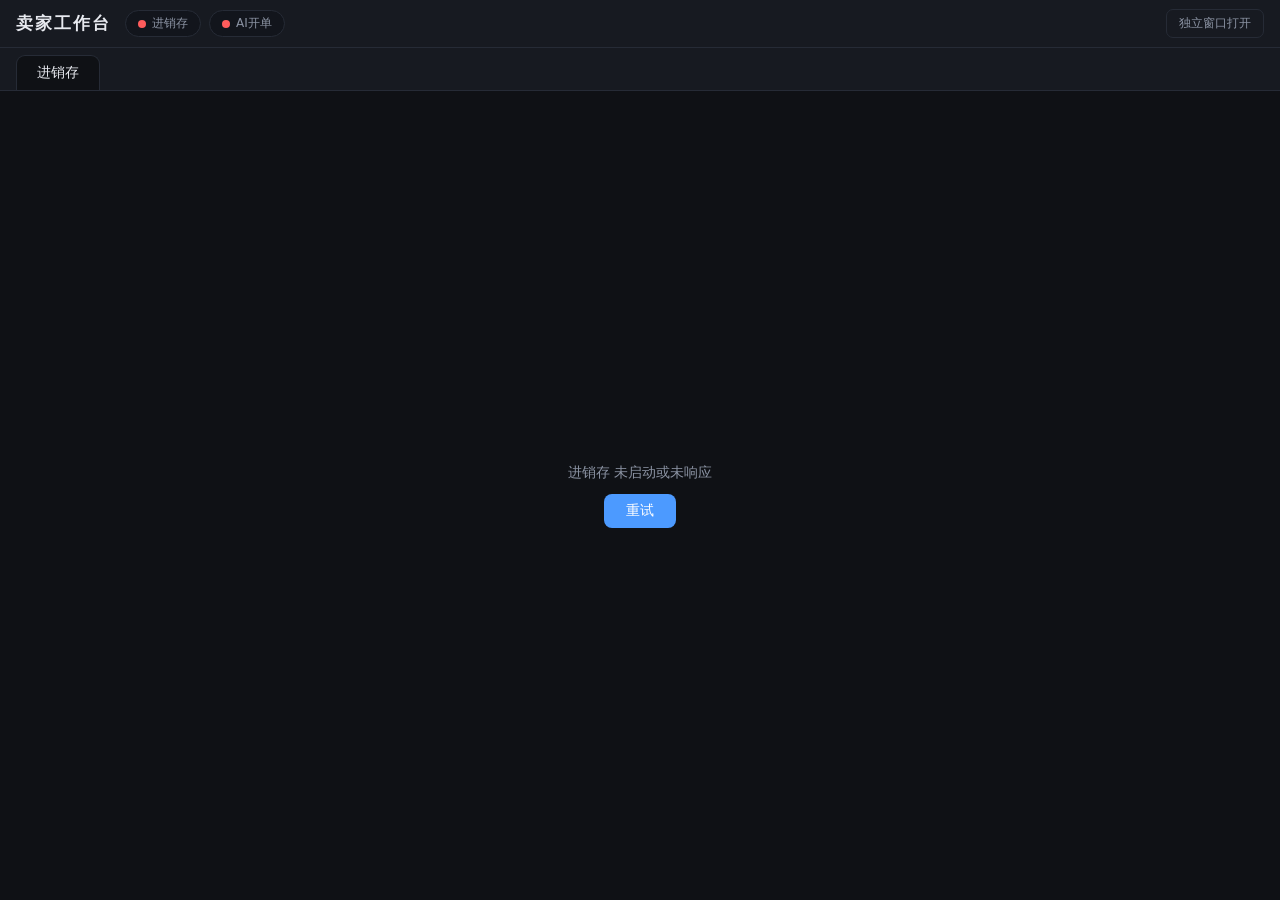
==== jxc/pb_public/workbench/index.html @ 167199cc "初始骨架：闲鱼卖家工作台（AI 客服 + 进销存 + 统一工作台） - assistant/ 闲鱼客服：多店、知识库AI回复、转人工推送、面板、自愈 - jxc/ 进销存：PocketBase + 前" ====
<!doctype html>
<html lang="zh-CN">
<head>
<meta charset="utf-8">
<meta name="viewport" content="width=device-width, initial-scale=1">
<title>卖家工作台</title>
<style>
  :root { --bg:#0f1115; --panel:#171a21; --line:#262b36; --text:#e8eaf0; --dim:#8b93a3;
          --ok:#3ddc84; --bad:#ff5c5c; --warn:#ffb020; --accent:#4c9aff; }
  * { box-sizing:border-box; margin:0; padding:0; }
  html, body { height:100%; }
  body { font-family:"Microsoft YaHei", system-ui, sans-serif; background:var(--bg); color:var(--text);
         display:flex; flex-direction:column; overflow:hidden; }
  header { display:flex; align-items:center; gap:14px; padding:9px 16px; background:var(--panel);
           border-bottom:1px solid var(--line); flex:0 0 auto; }
  .brand { font-size:17px; font-weight:700; letter-spacing:2px; white-space:nowrap; }
  .pills { display:flex; gap:8px; flex:1; flex-wrap:wrap; min-width:0; }
  .pill { display:flex; align-items:center; gap:6px; font-size:12px; color:var(--dim);
          background:#12151c; border:1px solid var(--line); border-radius:20px; padding:4px 12px; white-space:nowrap; }
  .dot { width:8px; height:8px; border-radius:50%; background:#5a6272; flex:0 0 auto; }
  .dot.ok { background:var(--ok); box-shadow:0 0 6px var(--ok); }
  .dot.bad { background:var(--bad); }
  .openBtn { font-size:12px; color:var(--dim); text-decoration:none; border:1px solid var(--line);
             padding:5px 12px; border-radius:7px; white-space:nowrap; }
  .openBtn:hover { color:var(--text); border-color:var(--accent); }
  nav { display:flex; gap:4px; padding:7px 16px 0; background:var(--panel);
        border-bottom:1px solid var(--line); flex:0 0 auto; }
  .tab { padding:8px 20px; font-size:13.5px; color:var(--dim); cursor:pointer; user-select:none;
         border:1px solid transparent; border-bottom:none; border-radius:9px 9px 0 0; }
  .tab:hover { color:var(--text); }
  .tab.active { color:var(--text); background:var(--bg); border-color:var(--line); }
  main { flex:1; position:relative; min-height:0; }
  iframe { position:absolute; inset:0; width:100%; height:100%; border:0; background:#fff; display:none; }
  iframe.active { display:block; }
  .offline { position:absolute; inset:0; display:none; align-items:center; justify-content:center;
             flex-direction:column; gap:12px; color:var(--dim); font-size:14px; background:var(--bg); }
  .offline.show { display:flex; }
  .offline button { background:var(--accent); color:#fff; border:0; border-radius:8px;
                    padding:8px 22px; font-size:14px; cursor:pointer; }
</style>
</head>
<body>
<header>
  <div class="brand">卖家工作台</div>
  <div class="pills" id="pills"></div>
  <a class="openBtn" id="openBtn" target="_blank" rel="noopener">独立窗口打开</a>
</header>
<nav id="tabs"></nav>
<main id="frames"></main>

<script>
const DEFAULT_SERVICES = [
  { key:'pb', label:'进销存', url:'http://127.0.0.1:8090/', health:'http://127.0.0.1:8090/api/health' },
  { key:'ai', label:'AI开单', url:'http://127.0.0.1:8091/health', health:'http://127.0.0.1:8091/health' },
];

function kindOf(svc) {
  if (svc.key === 'ai') return 'svc';
  if (svc.key === 'pb') return 'app';
  if ((svc.key || '').startsWith('xy-')) return 'app';
  return svc.url && svc.url.includes('/health') ? 'svc' : 'app';
}

async function fetchJson(url, ms) {
  const ac = new AbortController();
  const t = setTimeout(() => ac.abort(), ms || 4500);
  try {
    const r = await fetch(url + (url.includes('?') ? '&' : '?') + '_t=' + Date.now(),
                          { cache:'no-store', signal:ac.signal });
    const text = await r.text();
    let j = null; try { j = JSON.parse(text); } catch (e) {}
    return { ok: r.ok, json: j, status: r.status };
  } catch (e) {
    return { ok: false, json: null, error: String(e) };
  } finally { clearTimeout(t); }
}

function buildPills(services) {
  const box = document.getElementById('pills');
  box.innerHTML = '';
  for (const s of services) {
    const el = document.createElement('div');
    el.className = 'pill';
    el.id = 'pill-' + s.key;
    el.innerHTML = '<span class="dot" id="dot-' + s.key + '"></span><span>' + s.label + '</span>';
    box.appendChild(el);
  }
}

let frames = {};
let tabEls = {};
let activeKey = null;

function buildTabs(apps) {
  const nav = document.getElementById('tabs');
  nav.innerHTML = '';
  const main = document.getElementById('frames');
  main.innerHTML = '';
  frames = {}; tabEls = {};
  apps.forEach((s, idx) => {
    const tab = document.createElement('div');
    tab.className = 'tab';
    tab.textContent = s.label;
    tab.onclick = () => activate(s.key);
    nav.appendChild(tab);
    tabEls[s.key] = tab;

    const wrap = document.createElement('div');
    wrap.style.position = 'absolute'; wrap.style.inset = '0'; wrap.style.display = 'none';
    const ifr = document.createElement('iframe');
    ifr.dataset.key = s.key;
    ifr.dataset.src = s.url;
    ifr.title = s.label;
    wrap.appendChild(ifr);
    const off = document.createElement('div');
    off.className = 'offline';
    off.innerHTML = '<div>' + s.label + ' 未启动或未响应</div>' +
                    '<button onclick="reloadActive()">重试</button>';
    wrap.appendChild(off);
    main.appendChild(wrap);
    frames[s.key] = { wrap, ifr, off, svc: s };

    if (idx === 0) activate(s.key);
  });
}

function activate(key) {
  activeKey = key;
  for (const k in frames) {
    const f = frames[k];
    const on = k === key;
    tabEls[k].classList.toggle('active', on);
    f.wrap.style.display = on ? 'block' : 'none';
    if (on) {
      f.ifr.classList.add('active');
      if (!f.ifr.src) f.ifr.src = f.ifr.dataset.src;
      document.getElementById('openBtn').href = f.svc.url;
    } else {
      f.ifr.classList.remove('active');
    }
  }
}

function reloadActive() {
  if (!activeKey) return;
  const f = frames[activeKey];
  f.ifr.src = f.ifr.dataset.src;
  f.off.classList.remove('show');
}

async function poll(services) {
  for (const s of services) {
    const dot = document.getElementById('dot-' + s.key);
    if (!dot) continue;
    const res = await fetchJson(s.health, 4500);
    let ok = res.ok;
    let tip = s.label + '：' + (ok ? '正常' : '未响应');
    if (ok && res.json) {
      if (res.json.ok === true) ok = true;
      if (res.json.client_status) tip = s.label + '：' + res.json.client_status
            + (res.json.auto_reply ? '（自动回复开）' : '（自动回复关）');
      if (res.json.login_status && res.json.login_status !== 'idle') tip += ' / 登录:' + res.json.login_status;
    }
    dot.className = 'dot ' + (ok ? 'ok' : 'bad');
    dot.parentElement.title = tip;
    const f = frames[s.key];
    if (f) {
      const ifrOk = ok;
      f.off.classList.toggle('show', !ifrOk && f.wrap.style.display !== 'none');
    }
  }
}

(async () => {
  let services = DEFAULT_SERVICES;
  try {
    const r = await fetch('services.json?_t=' + Date.now(), { cache:'no-store' });
    if (r.ok) {
      const j = await r.json();
      if (j.services && j.services.length) services = j.services;
    }
  } catch (e) { /* 用默认清单 */ }
  services.sort((a, b) => (a.key === 'pb' ? -1 : b.key === 'pb' ? 1 : a.key.localeCompare(b.key)));
  buildPills(services);
  buildTabs(services.filter(s => kindOf(s) === 'app'));
  poll(services);
  setInterval(() => poll(services), 5000);
})();
</script>
</body>
</html>
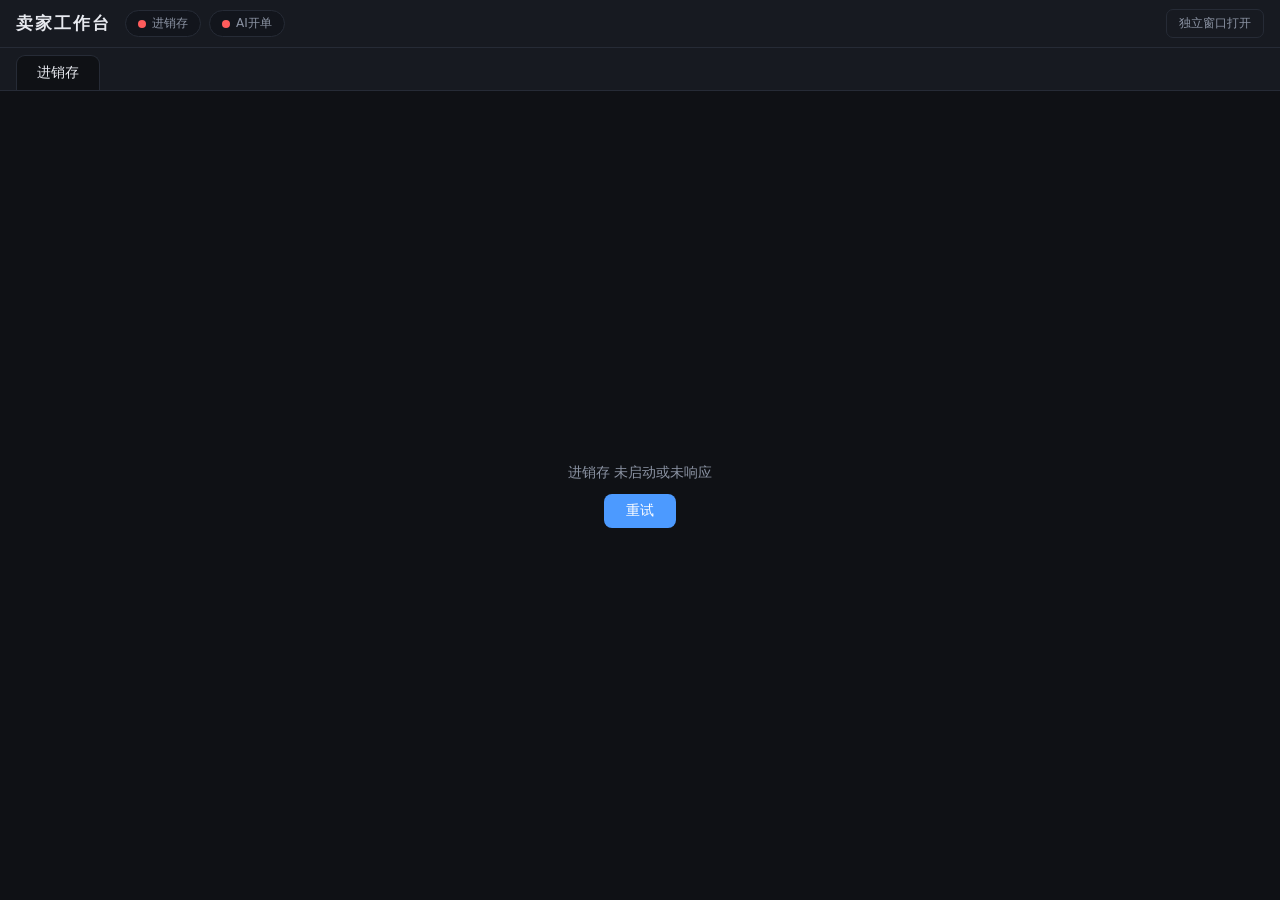
==== commit 3a159a13: "工作台新增闲鱼订单金额看板 - 直连闲鱼卖家工作台接口（merchant.sold.get / order.count）统计   待发货 / 已发货待到账 金额合计，无需浏览器插件 - 刷新节奏自选：" ====
--- a/jxc/pb_public/workbench/index.html
+++ b/jxc/pb_public/workbench/index.html
@@ -23,6 +23,19 @@
   .openBtn { font-size:12px; color:var(--dim); text-decoration:none; border:1px solid var(--line);
              padding:5px 12px; border-radius:7px; white-space:nowrap; }
   .openBtn:hover { color:var(--text); border-color:var(--accent); }
+  .ordersbar { display:none; padding:7px 16px; background:#141821; border-bottom:1px solid var(--line);
+               font-size:12.5px; color:var(--dim); white-space:nowrap; overflow-x:auto;
+               flex:0 0 auto; cursor:pointer; }
+  .ordersbar.show { display:block; }
+  .ordersbar b { color:#ffd000; font-weight:600; }
+  .ordersbar .sep { opacity:.45; margin:0 8px; }
+  .ordersbar .obtitle { color:var(--text); font-weight:600; margin-right:8px; }
+  .ordersbar .obbtn { background:#262b36; color:#e8eaf0; border:1px solid #39404f; border-radius:5px;
+                      font-size:12px; padding:2px 12px; margin-right:10px; cursor:pointer; }
+  .ordersbar .obbtn:hover { border-color:#ffd000; color:#ffd000; }
+  .ordersbar .obbtn:disabled { opacity:.5; cursor:default; }
+  .ordersbar .obsel { background:#262b36; color:#e8eaf0; border:1px solid #39404f; border-radius:5px;
+                      font-size:12px; padding:2px 6px; margin-right:10px; cursor:pointer; }
   nav { display:flex; gap:4px; padding:7px 16px 0; background:var(--panel);
         border-bottom:1px solid var(--line); flex:0 0 auto; }
   .tab { padding:8px 20px; font-size:13.5px; color:var(--dim); cursor:pointer; user-select:none;
@@ -45,6 +58,7 @@
   <div class="pills" id="pills"></div>
   <a class="openBtn" id="openBtn" target="_blank" rel="noopener">独立窗口打开</a>
 </header>
+<div class="ordersbar" id="ordersBar" title="点击立即刷新"></div>
 <nav id="tabs"></nav>
 <main id="frames"></main>
 
@@ -148,6 +162,69 @@
   f.off.classList.remove('show');
 }
 
+function money(n) {
+  return '¥' + Number(n || 0).toLocaleString('zh-CN', { minimumFractionDigits: 2, maximumFractionDigits: 2 });
+}
+
+function hhmm(sec) {
+  try { return new Date((sec || 0) * 1000).toLocaleTimeString('zh-CN', { hour12: false }); }
+  catch (e) { return '--'; }
+}
+
+const OB_OPTS = [[0, '手动'], [10, '10 分钟'], [60, '1 小时'], [180, '3 小时'], [300, '5 小时']];
+let obIntervalMin = 0;
+let obTimer = null;
+
+function selOptions() {
+  return OB_OPTS.map(([v, t]) =>
+    '<option value="' + v + '"' + (obIntervalMin === v ? ' selected' : '') + '>' + t + '</option>').join('');
+}
+
+function applyObTimer(services) {
+  if (obTimer) { clearInterval(obTimer); obTimer = null; }
+  if (obIntervalMin > 0) {
+    obTimer = setInterval(() => pollOrders(services), obIntervalMin * 60000);
+  }
+}
+
+let ordersBusy = false;
+async function pollOrders(services, force) {
+  if (ordersBusy) return;
+  const shops = services.filter(s => (s.key || '').startsWith('xy-'));
+  if (!shops.length) return;
+  ordersBusy = true;
+  const bar = document.getElementById('ordersBar');
+  const btn = document.getElementById('obRefresh');
+  if (btn) btn.disabled = true;
+  const parts = [];
+  for (const s of shops) {
+    try {
+      const url = 'http://127.0.0.1:' + s.port + '/api/order-stats' + (force ? '?refresh=1' : '');
+      const r = await fetchJson(url, force ? 30000 : 8000);
+      const j = r.json;
+      if (j && j.ok && j.has_data) {
+        parts.push('<span>' + s.label + '：待发货 <b>' + money(j.pending_amount) + '</b>（' +
+          (j.pending_count || 0) + ' 单）<span class="sep">·</span>已发货待到账 <b>' +
+          money(j.shipped_amount) + '</b>（' + (j.shipped_count || 0) + ' 单）<span class="sep">·</span>更新 ' +
+          hhmm(j.fetched_at) + (j.cached ? '（缓存）' : '') + '</span>');
+      } else {
+        parts.push('<span>' + s.label + '：订单数据未同步' +
+          (j && j.error ? '（' + String(j.error).slice(0, 60) + '）' : '') + '</span>');
+      }
+    } catch (e) {
+      parts.push('<span>' + s.label + '：订单数据未同步</span>');
+    }
+  }
+  bar.innerHTML = '<span class="obtitle">闲鱼订单金额</span>' +
+    '<button class="obbtn" id="obRefresh">刷新</button>' +
+    '<select class="obsel" id="obInterval" title="自动刷新间隔">' + selOptions() + '</select>' +
+    parts.join('<span class="sep">|</span>');
+  bar.classList.add('show');
+  ordersBusy = false;
+  const btn2 = document.getElementById('obRefresh');
+  if (btn2) btn2.disabled = false;
+}
+
 async function poll(services) {
   for (const s of services) {
     const dot = document.getElementById('dot-' + s.key);
@@ -185,6 +262,22 @@
   buildTabs(services.filter(s => kindOf(s) === 'app'));
   poll(services);
   setInterval(() => poll(services), 5000);
+  try { obIntervalMin = parseInt(localStorage.getItem('wb-orders-interval') || '0', 10) || 0; } catch (e) {}
+  if (!OB_OPTS.some((o) => o[0] === obIntervalMin)) obIntervalMin = 0;
+  pollOrders(services);  // 打开页面拉一次
+  applyObTimer(services);
+  const barEl = document.getElementById('ordersBar');
+  barEl.addEventListener('click', (e) => {
+    if (e.target && e.target.id === 'obRefresh') pollOrders(services, true);
+  });
+  barEl.addEventListener('change', (e) => {
+    if (e.target && e.target.id === 'obInterval') {
+      obIntervalMin = parseInt(e.target.value, 10) || 0;
+      try { localStorage.setItem('wb-orders-interval', String(obIntervalMin)); } catch (err) {}
+      applyObTimer(services);
+      if (obIntervalMin > 0) pollOrders(services);
+    }
+  });
 })();
 </script>
 </body>
